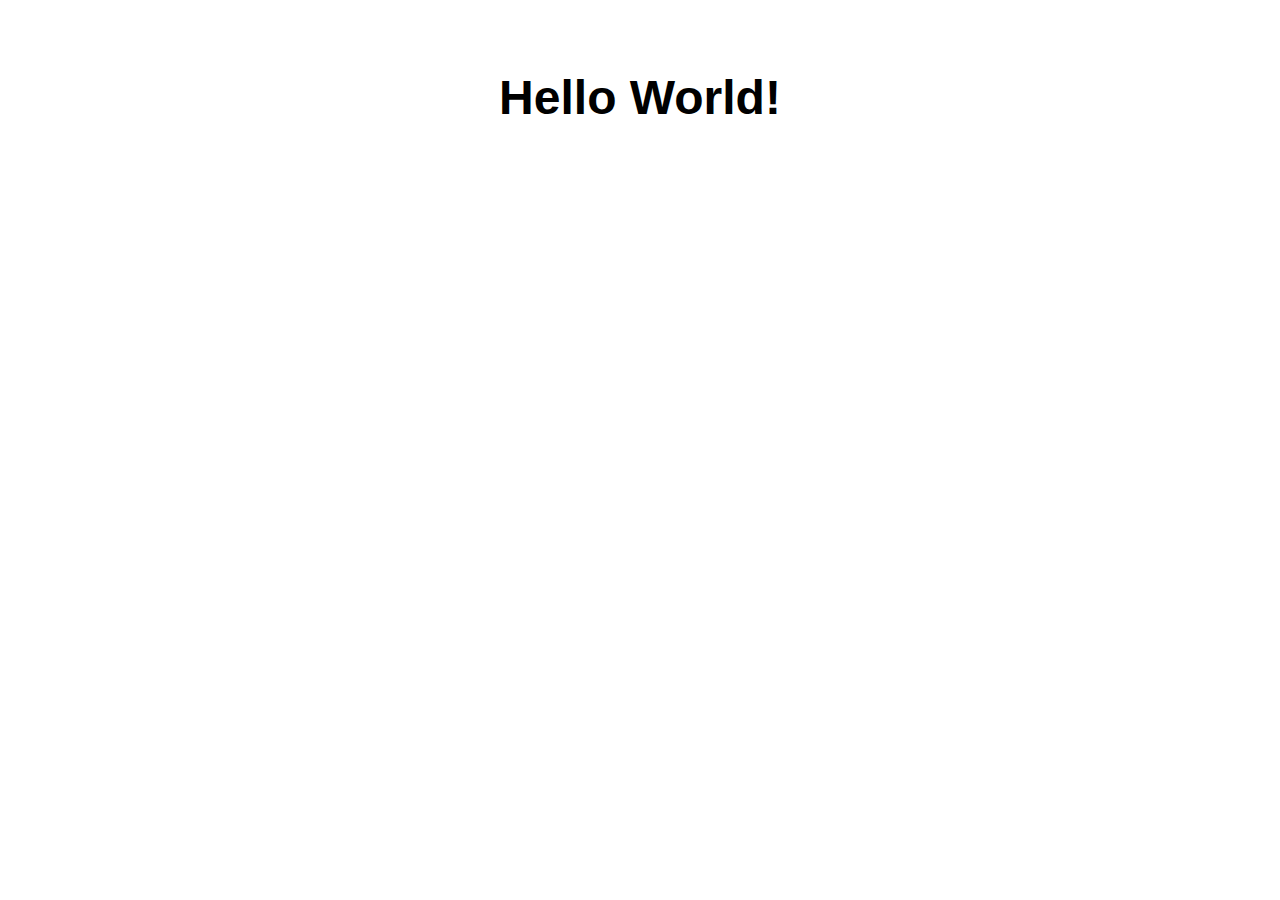
==== index.html @ b217d5ce "Moved index to master folder" ====
<!DOCTYPE html>
<html>
    <head>
        <title>Zoltan's New Portfolio website</title>
        <style>
            .hero {
                padding: 30px;
                text-align: center;
            }

            h1 {
                font-size: 48px;
                font-family: Arial, Helvetica, sans-serif;
            }
        </style>
    </head>
    <body>
        <div class="hero">
            <h1>Hello World!</h1>
        </div>
    </body>
</html>
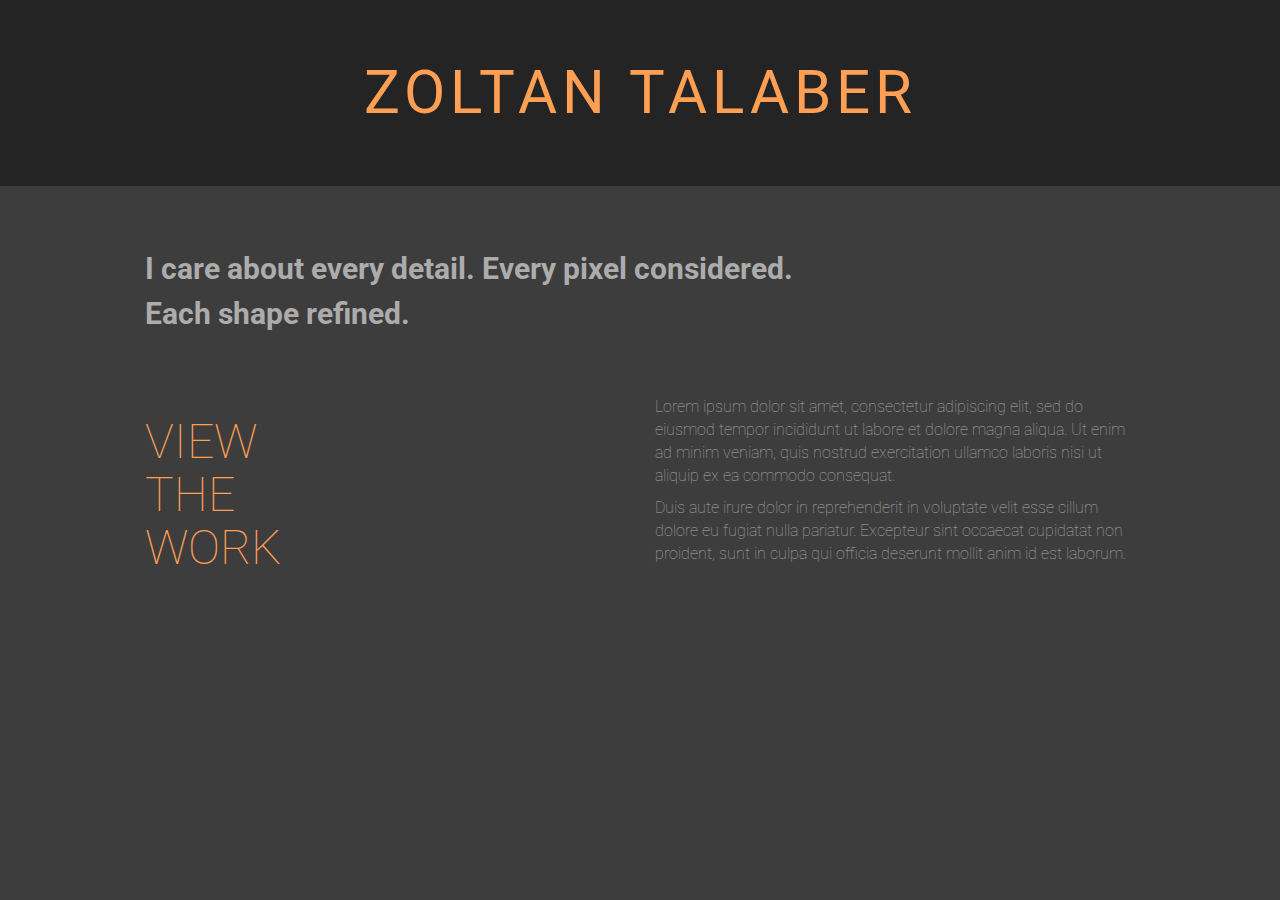
==== commit 8cb28584: "Began to style page based on Troy's initial mockup" ====
--- a/index.html
+++ b/index.html
@@ -2,21 +2,28 @@
 <html>
     <head>
         <title>Zoltan's New Portfolio website</title>
-        <style>
-            .hero {
-                padding: 30px;
-                text-align: center;
-            }
 
-            h1 {
-                font-size: 48px;
-                font-family: Arial, Helvetica, sans-serif;
-            }
-        </style>
+        <link rel="stylesheet" href="https://maxcdn.bootstrapcdn.com/bootstrap/3.4.1/css/bootstrap.min.css">
+        <link href="https://fonts.googleapis.com/css2?family=Roboto:ital,wght@0,100;0,400;0,700;1,100;1,400;1,700&display=swap" rel="stylesheet">
+        <link rel="stylesheet" type="text/css" href="css/style.css">
+
+        <script src="https://ajax.googleapis.com/ajax/libs/jquery/3.4.1/jquery.min.js"></script>
     </head>
     <body>
         <div class="hero">
-            <h1>Hello World!</h1>
+            <h1 class="text-center bolded orange-text">Zoltan Talaber</h1>
+            <div class="container p-sides-fluid">
+                <h2 class="black-weight">I care about every detail. Every pixel considered.<br>Each shape refined.</h2>
+                <div class="row">
+                    <div class="col-sm-6">
+                        <h3 class="big-text text-uppercase orange-text">View<br>the<br>Work</h3>
+                    </div>
+                    <div class="col-sm-6">
+                        <p>Lorem ipsum dolor sit amet, consectetur adipiscing elit, sed do eiusmod tempor incididunt ut labore et dolore magna aliqua. Ut enim ad minim veniam, quis nostrud exercitation ullamco laboris nisi ut aliquip ex ea commodo consequat.</p>
+                        <p>Duis aute irure dolor in reprehenderit in voluptate velit esse cillum dolore eu fugiat nulla pariatur. Excepteur sint occaecat cupidatat non proident, sunt in culpa qui officia deserunt mollit anim id est laborum.</p>
+                    </div>
+                </div>
+            </div>
         </div>
     </body>
 </html>
--- a/css/style.css
+++ b/css/style.css
@@ -0,0 +1,71 @@
+/* Stylesheet for portfolio site in progress */
+
+html, head {
+    margin: 0;
+    padding: 0;
+}
+
+head {
+    height: 0;
+} 
+
+body {
+    background-color: #3d3d3d;
+    min-height: 100vh;
+}
+
+.text-center {
+    text-align: center;
+}
+
+h1, h2, h3, h4, p {
+    font-family: Roboto, sans-serif;
+    color: #ACACAC;
+    font-weight: 100;
+}
+
+h1 {
+    font-size: 60px;
+    padding: 60px 0;
+    background-color: #242424;
+    margin: 0;
+}
+
+h2 {
+    margin-top: 0;
+    margin-bottom: 0;
+    padding: 60px 0;
+    font-size: 30px;
+    line-height: 1.5
+}
+
+p {
+    font-size: 16px;
+}
+
+.p-sides-fluid {
+    padding-left: 7%;
+    padding-right: 7%;
+}
+
+.big-text {
+    font-size: 48px;
+}
+
+.text-uppercase {
+    text-transform: uppercase;
+}
+
+.bolded {
+    font-weight: 400;
+    letter-spacing: 5px;
+    text-transform: uppercase;
+}
+
+.black-weight {
+    font-weight: 700;
+}
+
+.orange-text {
+    color: #FF9F53;
+}
